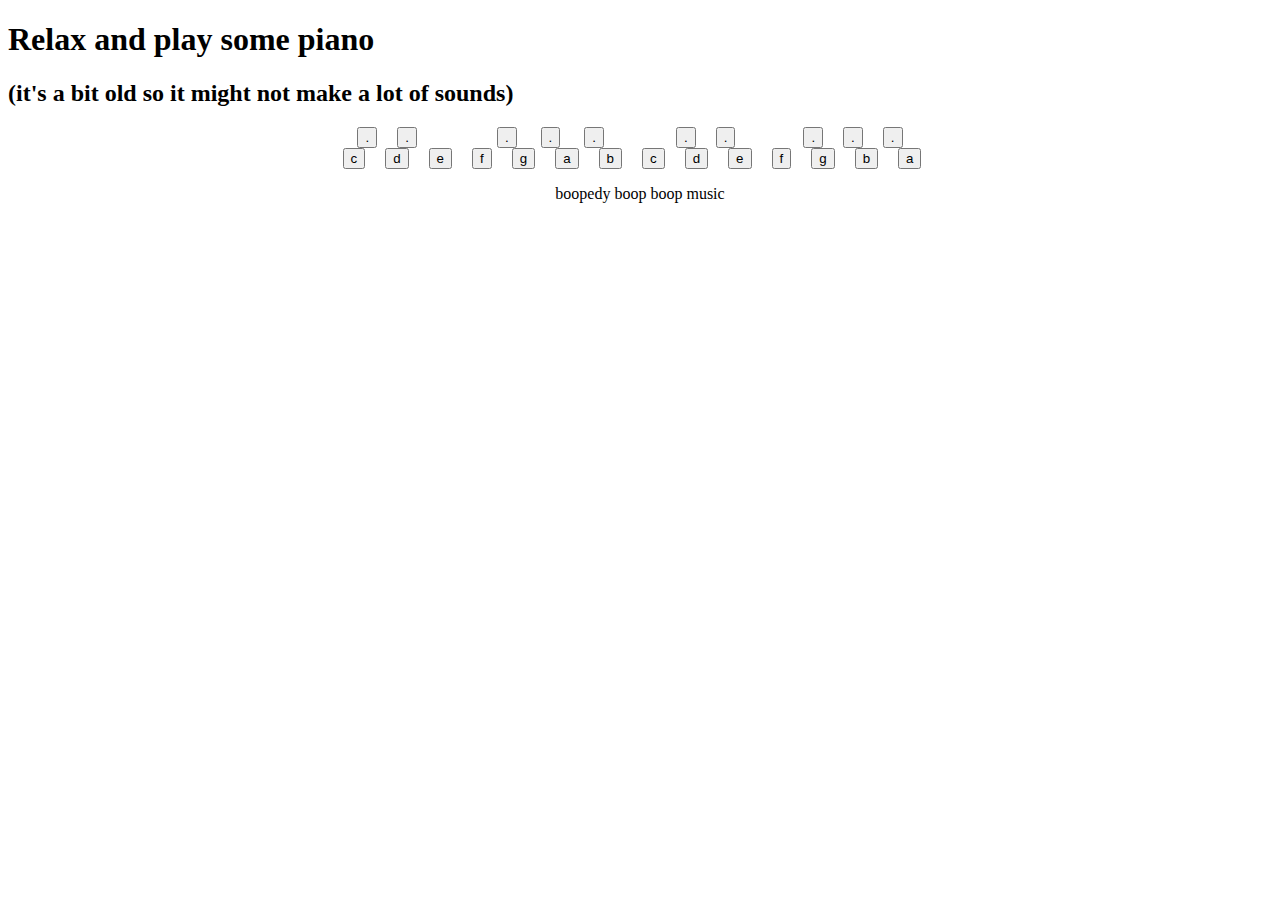
==== index.html @ 55d029bf "Create index.html" ====
<!doctype HTML>

<html>

<head>
     <meta charset="utf-8">
    <title> Play piano with me!</title>
    <link rel="stylesheet" type="text/css" href="style.css">
    <script>
    

var colour="blue"; // "random" can be replaced with any valid colour ie: "red"...
var sparkles=100;// increase of decrease for number of sparkles falling

var x=ox=400;
var y=oy=300;
var swide=800;
var shigh=600;
var sleft=sdown=0;
var tiny=new Array();
var star=new Array();
var starv=new Array();
var starx=new Array();
var stary=new Array();
var tinyx=new Array();
var tinyy=new Array();
var tinyv=new Array();

colours=new Array('#ff0000','#00ff00','#ffffff','#ff00ff','#ffa500','#ffff00','#00ff00','#ffffff','ff00ff')

n = 10;
y = 0;
x = 0;
n6=(document.getElementById&&!document.all);
ns=(document.layers);
ie=(document.all);
d=(ns||ie)?'document.':'document.getElementById("';
a=(ns||n6)?'':'all.';
n6r=(n6)?'")':'';
s=(ns)?'':'.style';

if (ns){
	for (i = 0; i < n; i++)
		document.write('<layer name="dots'+i+'" top=0 left=0 width='+i/2+' height='+i/2+' bgcolor=#ff0000></layer>');
}

if (ie)
	document.write('<div id="con" style="position:absolute;top:0px;left:0px"><div style="position:relative">');

if (ie||n6){
	for (i = 0; i < n; i++)
		document.write('<div id="dots'+i+'" style="position:absolute;top:0px;left:0px;width:'+i/2+'px;height:'+i/2+'px;background:#ff0000;font-size:'+i/2+'"></div>');
}

if (ie)
	document.write('</div></div>');
(ns||n6)?window.captureEvents(Event.MOUSEMOVE):0;

function Mouse(evnt){

	y = (ns||n6)?evnt.pageY+4 - window.pageYOffset:event.y+4;
	x = (ns||n6)?evnt.pageX+1:event.x+1;
}

(ns)?window.onMouseMove=Mouse:document.onmousemove=Mouse;

function animate(){

	o=(ns||n6)?window.pageYOffset:0;

	if (ie)con.style.top=document.body.scrollTop + 'px';

	for (i = 0; i < n; i++){

		var temp1 = eval(d+a+"dots"+i+n6r+s);

		randcolours = colours[Math.floor(Math.random()*colours.length)];

		(ns)?temp1.bgColor = randcolours:temp1.background = randcolours; 

		if (i < n-1){

			var temp2 = eval(d+a+"dots"+(i+1)+n6r+s);
			temp1.top = parseInt(temp2.top) + 'px';
			temp1.left = parseInt(temp2.left) + 'px';

		} 
		else{

			temp1.top = y+o + 'px';
			temp1.left = x + 'px';
		}
	}

	setTimeout("animate()",10);
}

animate();

window.onload=function() { if (document.getElementById) {
	var i, rats, rlef, rdow;
	for (var i=0; i<sparkles; i++) {
		var rats=createDiv(3, 3);
		rats.style.visibility="hidden";
		rats.style.zIndex="999";
		document.body.appendChild(tiny[i]=rats);
		starv[i]=0;
		tinyv[i]=0;
		var rats=createDiv(5, 5);
		rats.style.backgroundColor="transparent";
		rats.style.visibility="hidden";
		rats.style.zIndex="999";
		var rlef=createDiv(1, 5);
		var rdow=createDiv(5, 1);
		rats.appendChild(rlef);
		rats.appendChild(rdow);
		rlef.style.top="2px";
		rlef.style.left="0px";
		rdow.style.top="0px";
		rdow.style.left="2px";
		document.body.appendChild(star[i]=rats);
	}
	set_width();
	sparkle();
}}

function sparkle() {
	var c;
	if (Math.abs(x-ox)>1 || Math.abs(y-oy)>1) {
		ox=x;
		oy=y;
		for (c=0; c<sparkles; c++) if (!starv[c]) {
			star[c].style.left=(starx[c]=x)+"px";
			star[c].style.top=(stary[c]=y+1)+"px";
			star[c].style.clip="rect(0px, 5px, 5px, 0px)";
			star[c].childNodes[0].style.backgroundColor=star[c].childNodes[1].style.backgroundColor=(colour=="random")?newColour():colour;
			star[c].style.visibility="visible";
			starv[c]=50;
			break;
		}
	}
	for (c=0; c<sparkles; c++) {
		if (starv[c]) update_star(c);
		if (tinyv[c]) update_tiny(c);
	}
	setTimeout("sparkle()", 40);
}

function update_star(i) {
	if (--starv[i]==25) star[i].style.clip="rect(1px, 4px, 4px, 1px)";
	if (starv[i]) {
		stary[i]+=1+Math.random()*3;
		starx[i]+=(i%5-2)/5;
		if (stary[i]<shigh+sdown) {
			star[i].style.top=stary[i]+"px";
			star[i].style.left=starx[i]+"px";
		}
		else {
			star[i].style.visibility="hidden";
			starv[i]=0;
			return;
		}
	}
	else {
		tinyv[i]=50;
		tiny[i].style.top=(tinyy[i]=stary[i])+"px";
		tiny[i].style.left=(tinyx[i]=starx[i])+"px";
		tiny[i].style.width="2px";
		tiny[i].style.height="2px";
		tiny[i].style.backgroundColor=star[i].childNodes[0].style.backgroundColor;
		star[i].style.visibility="hidden";
		tiny[i].style.visibility="visible"
	}
}

function update_tiny(i) {
	if (--tinyv[i]==25) {
		tiny[i].style.width="1px";
		tiny[i].style.height="1px";
	}
	if (tinyv[i]) {
		tinyy[i]+=1+Math.random()*3;
		tinyx[i]+=(i%5-2)/5;
		if (tinyy[i]<shigh+sdown) {
			tiny[i].style.top=tinyy[i]+"px";
			tiny[i].style.left=tinyx[i]+"px";
		}
		else {
			tiny[i].style.visibility="hidden";
			tinyv[i]=0;
			return;
		}
	}
	else tiny[i].style.visibility="hidden";
}

document.onmousemove=mouse;
function mouse(e) {
	if (e) {
		y=e.pageY;
		x=e.pageX;
	}
	else {
		set_scroll();
		y=event.y+sdown;
		x=event.x+sleft;
	}
}

window.onscroll=set_scroll;
function set_scroll() {
	if (typeof(self.pageYOffset)=='number') {
		sdown=self.pageYOffset;
		sleft=self.pageXOffset;
	}
	else if (document.body && (document.body.scrollTop || document.body.scrollLeft)) {
		sdown=document.body.scrollTop;
		sleft=document.body.scrollLeft;
	}
	else if (document.documentElement && (document.documentElement.scrollTop || document.documentElement.scrollLeft)) {
		sleft=document.documentElement.scrollLeft;
		sdown=document.documentElement.scrollTop;
	}
	else {
		sdown=0;
		sleft=0;
	}
}

window.onresize=set_width;
function set_width() {
	var sw_min=999999;
	var sh_min=999999;
	if (document.documentElement && document.documentElement.clientWidth) {
		if (document.documentElement.clientWidth>0) sw_min=document.documentElement.clientWidth;
		if (document.documentElement.clientHeight>0) sh_min=document.documentElement.clientHeight;
	}
	if (typeof(self.innerWidth)=='number' && self.innerWidth) {
		if (self.innerWidth>0 && self.innerWidth<sw_min) sw_min=self.innerWidth;
		if (self.innerHeight>0 && self.innerHeight<sh_min) sh_min=self.innerHeight;
	}
	if (document.body.clientWidth) {
		if (document.body.clientWidth>0 && document.body.clientWidth<sw_min) sw_min=document.body.clientWidth;
		if (document.body.clientHeight>0 && document.body.clientHeight<sh_min) sh_min=document.body.clientHeight;
	}
	if (sw_min==999999 || sh_min==999999) {
		sw_min=800;
		sh_min=600;
	}
	swide=sw_min;
	shigh=sh_min;
}

function createDiv(height, width) {
	var div=document.createElement("div");
	div.style.position="absolute";
	div.style.height=height+"px";
	div.style.width=width+"px";
	div.style.overflow="hidden";
	return (div);
}

function newColour() {
	var c=new Array();
	c[0]=255;
	c[1]=Math.floor(Math.random()*256);
	c[2]=Math.floor(Math.random()*(256-c[1]/2));
	c.sort(function(){return (0.5 - Math.random());});
	return ("rgb("+c[0]+", "+c[1]+", "+c[2]+")");
}
// ]]>

    
    </script>

</head>

<body>
    <h1>Relax and play some piano</h1>
    <h2>(it's a bit old so it might not make a lot of sounds)</h2>


    <center>
        <!--TOP ROW-->
        <container>

            <button class="button button1">.</button>&nbsp;&nbsp;&nbsp;&nbsp;
            <button class="button button1">.</button> &nbsp;&nbsp;&nbsp;&nbsp;&nbsp;&nbsp;&nbsp;&nbsp;&nbsp;&nbsp;&nbsp;&nbsp;&nbsp;&nbsp;&nbsp;&nbsp;&nbsp;&nbsp;
            
            <button class="button button1">.</button>&nbsp;&nbsp;&nbsp;&nbsp;&nbsp;
            <button class="button button1">.</button>&nbsp;&nbsp;&nbsp;&nbsp;&nbsp;
            <button class="button button1">.</button>&nbsp;&nbsp;&nbsp;&nbsp;&nbsp;&nbsp;&nbsp;&nbsp;&nbsp;&nbsp;&nbsp;&nbsp;&nbsp;&nbsp;&nbsp;&nbsp;&nbsp;
            
            <button class="button button1">.</button>&nbsp;&nbsp;&nbsp;&nbsp;
            <button class="button button1">.</button>&nbsp;&nbsp;&nbsp;&nbsp;&nbsp;&nbsp;&nbsp;&nbsp;&nbsp;&nbsp;&nbsp;&nbsp;&nbsp;&nbsp;&nbsp;&nbsp;
            
            <button class="button button1">.</button>&nbsp;&nbsp;&nbsp;&nbsp;
            <button class="button button1">.</button>&nbsp;&nbsp;&nbsp;&nbsp;
            <button class="button button1">.</button>
            &nbsp;&nbsp;&nbsp;&nbsp;
            <br>

        </container>

        <!--BOTTOM ROW-->

        <container>
            <button class="button button2">c</button>&nbsp;&nbsp;&nbsp;&nbsp;
            <button class="button button2">d</button>&nbsp;&nbsp;&nbsp;&nbsp;
            <button class="button button2">e</button>&nbsp;&nbsp;&nbsp;&nbsp;
            <button class="button button2">f</button>&nbsp;&nbsp;&nbsp;&nbsp;
            <button class="button button2">g</button>&nbsp;&nbsp;&nbsp;&nbsp;
            <button class="button button2">a</button>&nbsp;&nbsp;&nbsp;&nbsp;
            <button class="button button2">b</button>&nbsp;&nbsp;&nbsp;&nbsp;
            <button class="button button2">c</button>&nbsp;&nbsp;&nbsp;&nbsp;
            <button class="button button2">d</button>&nbsp;&nbsp;&nbsp;&nbsp;
            <button class="button button2">e</button>&nbsp;&nbsp;&nbsp;&nbsp;
            <button class="button button2">f</button>&nbsp;&nbsp;&nbsp;&nbsp;
            <button class="button button2">g</button>&nbsp;&nbsp;&nbsp;&nbsp;
            <button class="button button2">b</button>&nbsp;&nbsp;&nbsp;&nbsp;
            <button class="button button2">a</button>&nbsp;&nbsp;&nbsp;&nbsp;
        </container>

        <!--        <container>
            <button class="button button2"></button>&nbsp;&nbsp;&nbsp;
            <button class="button button2"></button>&nbsp;&nbsp;&nbsp;
            <button class="button button2"></button>&nbsp;&nbsp;&nbsp;
            <button class="button button2"></button>&nbsp;&nbsp;&nbsp;
            <button class="button button2"></button>&nbsp;&nbsp;&nbsp;
            <button class="button button2"></button>&nbsp;&nbsp;&nbsp;
            <button class="button button2"></button>&nbsp;&nbsp;&nbsp;
            <button class="button button2"></button>&nbsp;&nbsp;&nbsp;
            <button class="button button2"></button>&nbsp;&nbsp;&nbsp;
            <button class="button button2"></button>&nbsp;&nbsp;&nbsp;
            <button class="button button2"></button>&nbsp;&nbsp;&nbsp;
            <button class="button button2"></button>&nbsp;&nbsp;&nbsp;
            <button class="button button2"></button>&nbsp;&nbsp;&nbsp;
            <button class="button button2"></button>&nbsp;&nbsp;&nbsp;
        </container>-->

            <p>boopedy boop boop music</p>

    </center>

    <!--    <p><a href="secondp.html"><i><b><u>the extended version</u></b></i></a></p>-->

</body></html>
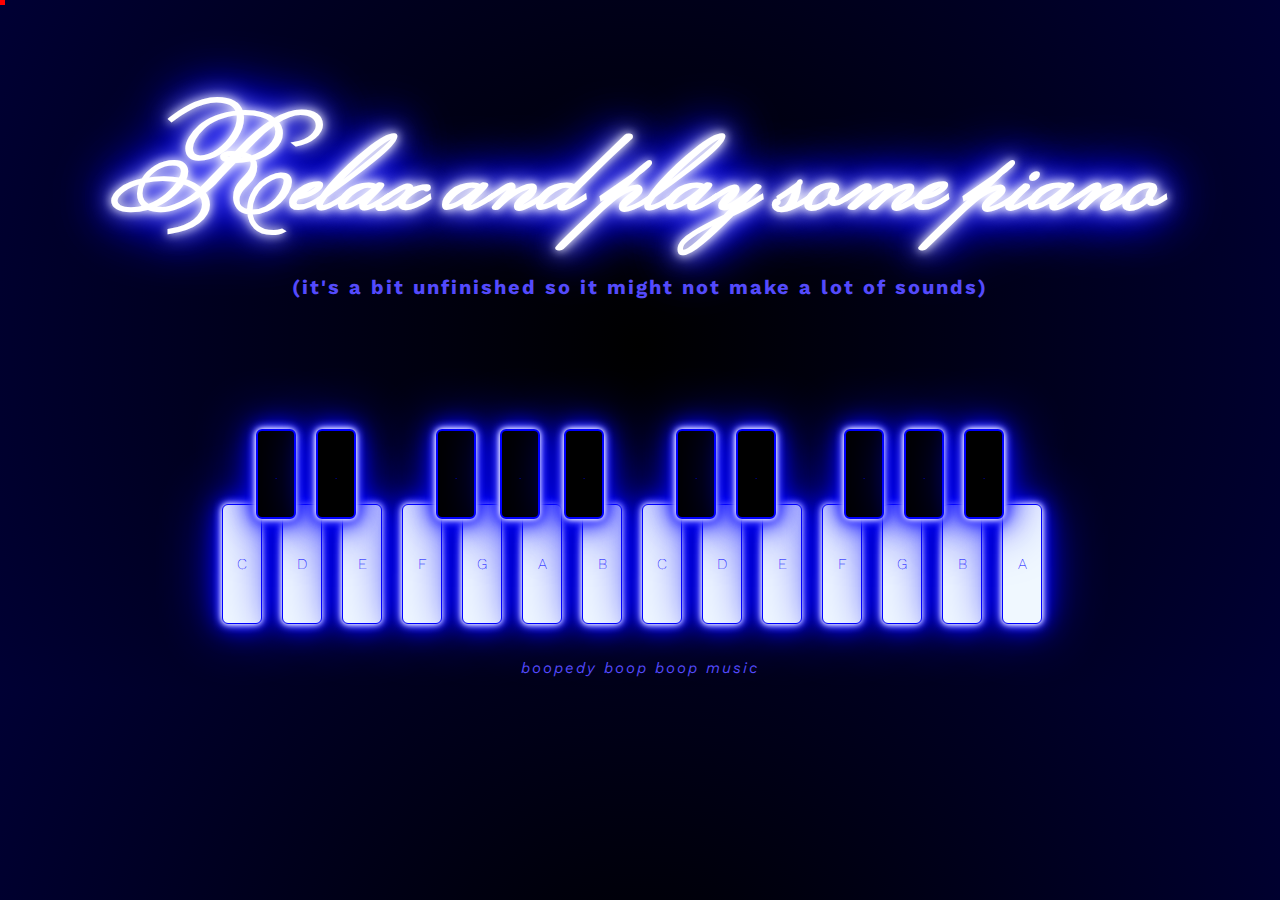
==== commit ea7732fc: "Update index.html" ====
--- a/index.html
+++ b/index.html
@@ -277,7 +277,7 @@
 
 <body>
     <h1>Relax and play some piano</h1>
-    <h2>(it's a bit old so it might not make a lot of sounds)</h2>
+    <h2>(it's a bit unfinished so it might not make a lot of sounds)</h2>
 
 
     <center>
--- a/style.css
+++ b/style.css
@@ -0,0 +1,80 @@
+@import url('https://fonts.googleapis.com/css2?family=Monsieur+La+Doulaise&display=swap');
+@import url('https://fonts.googleapis.com/css2?family=League+Script&display=swap');
+@import url('https://fonts.googleapis.com/css2?family=Almendra+Display&family=Astloch&family=Work+Sans:wght@100;200&display=swap');
+
+
+body {
+    background: rgb(0, 0, 0);
+    background: radial-gradient(circle, rgba(0, 0, 0, 1) 0%, rgba(0, 0, 52, 1) 100%);
+}
+
+h1,
+h2,
+p {
+    color: white;
+    text-align: center;
+
+}
+
+h1 {
+    font-family: 'Monsieur La Doulaise', cursive;
+    font-size: 120px;
+    margin-top: 80px;
+    margin-bottom: -10px;
+    text-shadow: 0 0 10px #fff, 0 0 20px #fff, 0 0 30px blue, 0 0 40px blue, 0 0 50px blue, 0 0 60px blue, 0 0 70px blue;
+}
+
+h2 {
+    font-family: 'Work Sans', sans-serif;
+    font-size: 20px;
+    /*    text-transform: uppercase;*/
+    letter-spacing: 2px;
+    margin-bottom: 130px;
+    color: #544afc;
+}
+
+p {
+    font-family: 'Work Sans', sans-serif;
+    color: #544afc;
+    font-style: italic;
+    letter-spacing: 2px;
+    font-size: 15px;
+}
+
+button {
+    border-radius: 6px;
+    font-size: 15px;
+    text-transform: uppercase;
+    width: 40px;
+    font-family: 'Work Sans', sans-serif;
+    font-weight: 200;
+    color: blue;
+
+}
+
+
+.button1 {
+
+    background-color: black;
+    border: 2px solid blue;
+    height: 90px;
+    box-shadow: 0 0 5px #fff, 0 0 10px #fff, 0 0 10px blue, 0 0 20px blue, 0 0 30px blue, 0 0 60px blue, 0 0 10px blue;
+    margin-bottom: -15px;
+    z-index: 90;
+    position: relative;
+}
+
+.button2 {
+
+    background-color: aliceblue;
+    border: 1px solid blue;
+    /*    box-shadow: 0 0 10px #fff, 0 0 10px #fff, 0 0 20px blue, 0 0 10px blue, 0 0 50px blue, 0 0 60px blue, 0 0 50px blue;   */
+    box-shadow: 0 0 5px #fff, 0 0 10px #fff, 0 0 10px blue, 0 0 20px blue, 0 0 30px blue, 0 0 60px blue, 0 0 10px blue;
+
+    margin-bottom: 20px;
+    height: 120px;
+    z-index: -1;
+    position: relative;
+}
+
+
